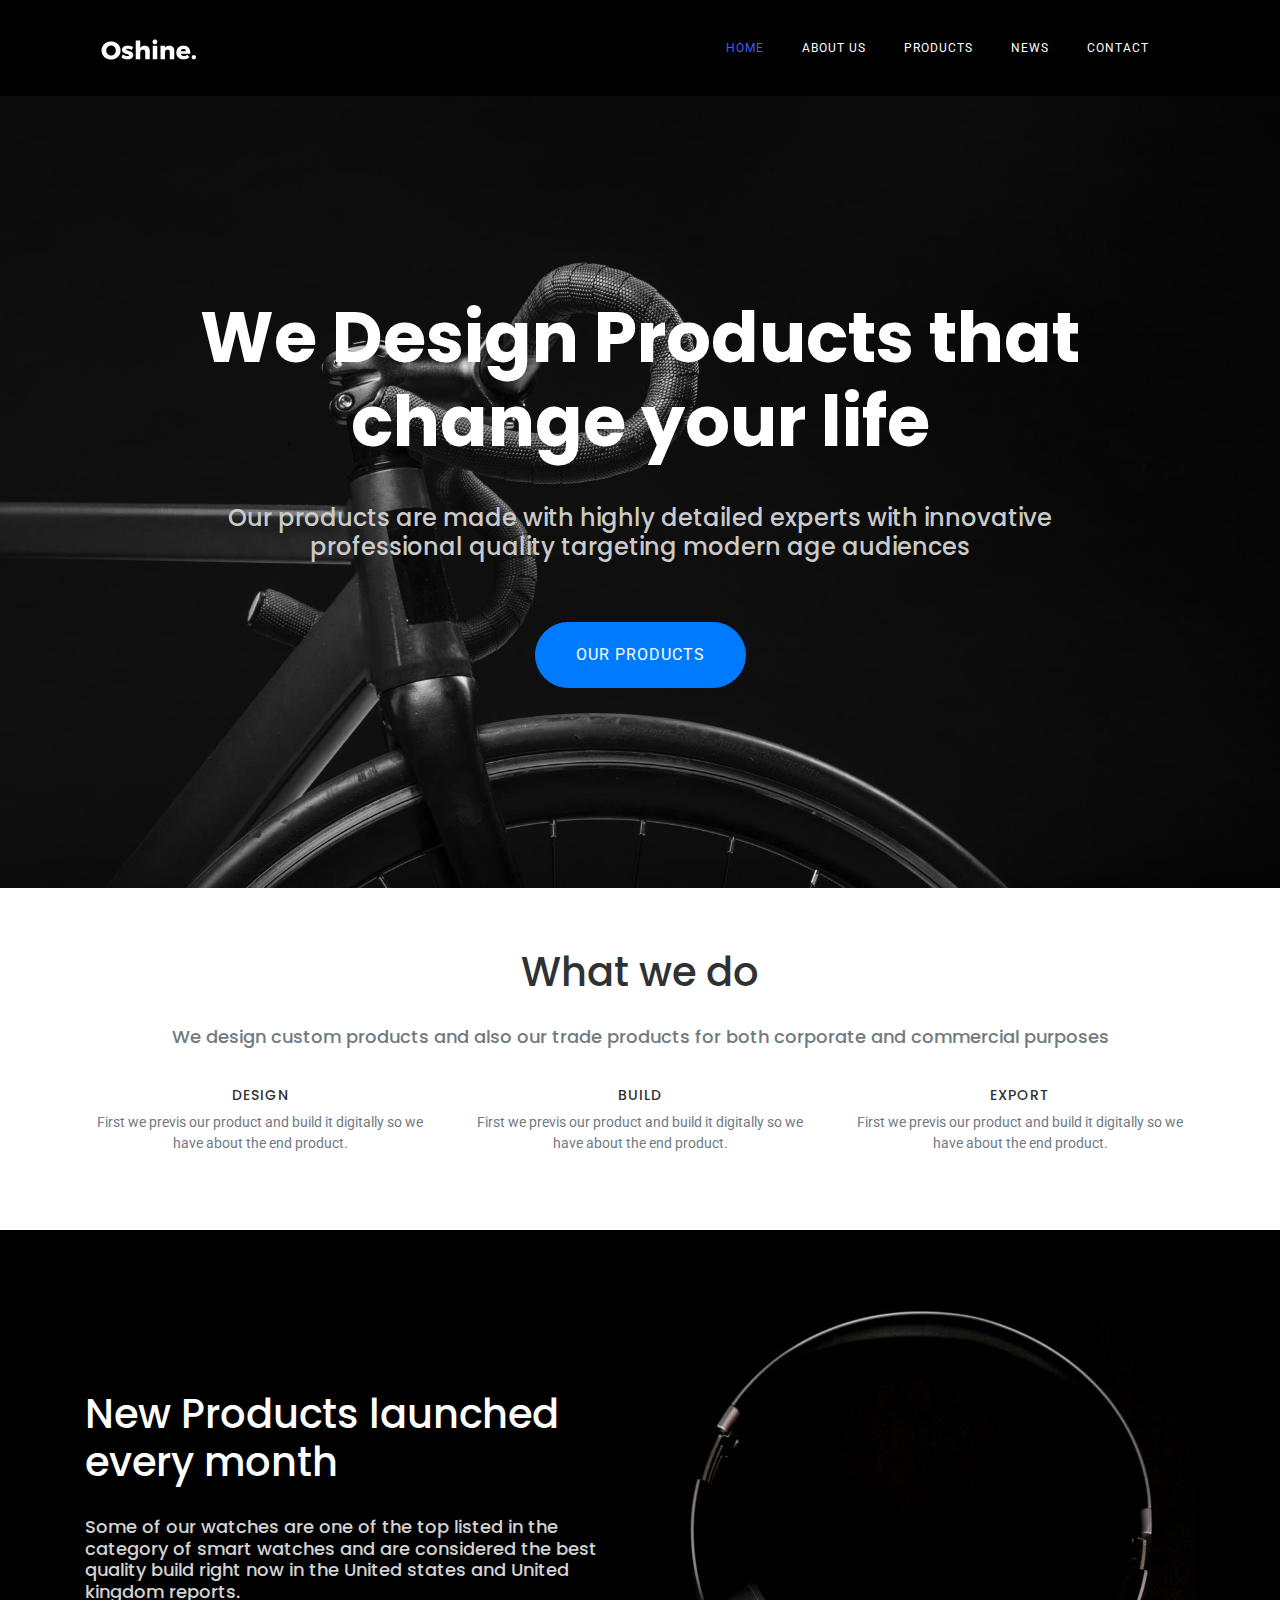
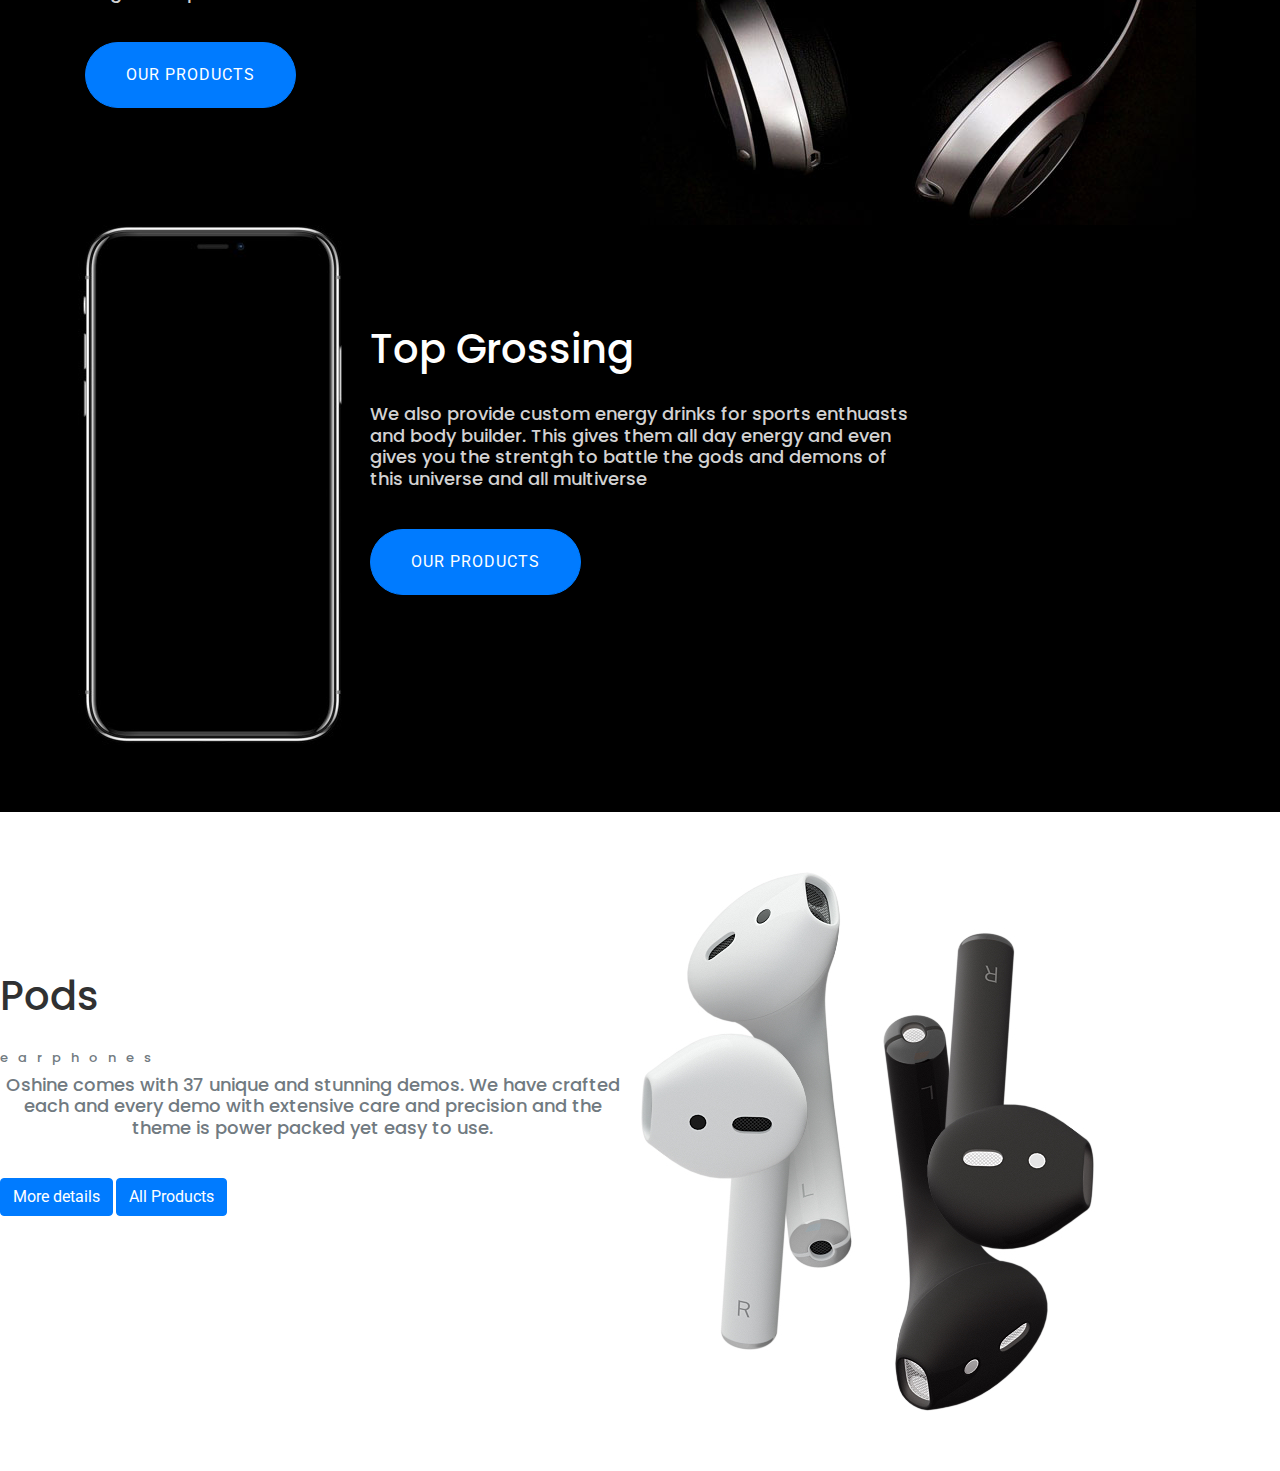
==== index.html @ 994f4b14 "Carga Inicial de Oshine36" ====
<!doctype html>
<html>
<head>
<meta charset="utf-8">
<meta name="viewport" content="width=device-width, initial-scale=1.0">
<title>Oshine 36</title>
<link href="css/bootstrap.min.css" rel="stylesheet">
	<link href="css/bootstrap-custom.css" rel="stylesheet">
<link href="css/style.css" rel="stylesheet" >
</head>
<body>
	
	<header> 
	<div class="container">
								<nav class="navbar navbar-expand-lg navbar-light bg-light">
			<a class="navbar-brand" href="index.html"><img src="img/oshine-min-logo-white.png" class="img-fluid" ></a>  
									
									
									<button class="navbar-toggler" type="button" data-toggle="collapse" data-target="#navbar" aria-controls="navbar" aria-expanded="false" aria-label="Toggle navigation">
				
										<span class="navbar-toggler-icon"></span>
				  </button>

				  <div class="collapse navbar-collapse" id="navbar">
					<ul class="navbar-nav ml-auto">
					  <li class="nav-item active">
						<a class="nav-link" href="index.html">Home</a>
					  </li>
					  <li class="nav-item">
						<a class="nav-link" href="index.html">About Us</a>
					  </li>
					  <li class="nav-item">
						<a class="nav-link" href="sobre_nosotros.html">Products</a>
					  </li>
						<li class="nav-item">
						<a class="nav-link" href="sobre_nosotros.html">News</a>
					  </li>
						<li class="nav-item">
						<a class="nav-link" href="sobre_nosotros.html">Contact</a>
					  </li>
					  </ul>

				  </div>
				</nav>
		 </div> 
	
	</header>
	
	<section id="hero">
	<div class="container">
		
		<h1>We Design Products that <br> change your life</h1>
		
		<h2>Our products are made with highly detailed experts with innovative <br> professional quality targeting modern age audiences</h2>
		
		<a href="#" class="btn btn-primary"> Our products 
		</a>
		</div>
	</section>
	
	<section id="what" class="section">
	<div class="container">
		
		<h2 class="title">What we do</h2>
		<h3 class="subtitle"> We design custom products and also our trade products for both corporate and commercial purposes</h3>
		
		<div class="row">
		
		<article class="col-md-4 col-sm-12 col-xs-12">
			<h4> Design </h4>
			<p> First we previs our product and build it digitally so we have about the end product.</p>
			</article>
			
			<article class="col-md-4 col-sm-12 col-xs-12">
				<h4> Build</h4>
				<p> First we previs our product and build it digitally so we have about the end product.</p>
			
			</article>
			
			<article class="col-md-4 col-sm-12 col-xs-12">
			<h4>Export</h4>
				<p>First we previs our product and build it digitally so we have about the end product.</p>
			</article>
			
		</div>
		
		
		</div>
	</section>
	
	<section id="products" class="section">
	
	<div class="container">
		
		
		<div class="row">
		
		
		<article class="col-md-6 col-sm-12">
			
			<h2 class="title title-ptop"> New Products launched every month</h2>
			
			<h3 class="subtitle"> Some of our watches are one of the top listed in the category of smart watches and are considered the best quality build right now in the United states and United kingdom reports.</h3>
			
			<a href="#" class="btn btn-primary">Our Products</a>
			
			
			</article>
			
			<article>
			
				<img src="img/Headphone-2.jpg" class="img-fluid" alt="headphone">
			</article>
		
		</div>
		
		<div class="row">
		
		<article>
			
				<img src="img/x-top-gross.jpg" class="img-fluid m-auto d-block" alt="headphone">
			</article>
			
			<article class="col-md-6 col-sm-12">
			<h2 class="title title-ptop"> Top Grossing</h2>
			
			<h3 class="subtitle"> We also provide custom energy drinks for sports enthuasts and body builder. This gives them all day energy and even gives you the strentgh to battle the gods and demons of this universe and all multiverse</h3>
			
			<a href="#" class="btn btn-primary">Our Products</a>
			</article>
		</div>
		</div>
	
	</section>
	
	
	<section id="pods" class="section">
	
	<container>
	
		<div class="row">
		
			
			<article class="col-md-6 col-sm-12">
			
				
				
				<h2 class="title title-ptop"> Pods</h2>
				
				<h3> earphones </h3>
				
				<h4 class="subtitle"> Oshine comes with 37 unique and stunning demos. We have crafted each and every demo with extensive care and precision and the theme is power packed yet easy to use.</h4>
				
				<a href="#" class="btn btn-primary">More details</a>
				
				<a href="#" class="btn btn-primary">All Products</a>
			</article>
			
			<article>
			<img src="img/Pods.jpg" class="img-fluid" alt="headphone">
			</article>
		
		
		</div>
		</container>
	</section>
	
	

	<script src="js/jquery.min.js"></script> 
	<script src="js/bootstrap.min.js"> </script>
	
	</body>
</html>
---- css/style.css ----
@import url('https://fonts.googleapis.com/css2?family=Poppins:wght@300;400;600&family=Roboto:wght@300;400;500;700&display=swap');

body{
font-family: 'Roboto', sans-serif;
	font-size: 14px;
	color: #717A81;
	
}


h1,h2,h3,h4,h5,h5,h6{
	
	font-family: 'Poppins', sans-serif;
	
}
header{
	
	background-color: #000000;
	padding: 20px 0;
	text-align: center;
}

#hero{
	
	background-image: url("../img/v36-intro.jpg");
	background-position: center;
	background-repeat: no-repeat;
	background-size: cover;
	text-align: center;
	padding: 200px 0;
	color: #fff;
	
}

#hero h1{
	font-size: 70px;
	font-weight: 700;
}

#hero h2{
	font-size: 24px;
	margin-top:  40px;
	margin-bottom: 60px; 
	color: #CACACA;
}

#hero .btn, 
#products .btn{
	text-transform: uppercase;
	padding: 20px 40px;
	font-weight: 400;
	letter-spacing: 1px;
	border-radius: 40px;
}

.title{
	font-weight:500px;
	text-align: center;
	font-size: 40px;
	color: #303132;
	margin-bottom:30px;
	
}

.subtitle{
	font-size: 18px;
	text-align: center;
	margin-bottom: 40px;
	
}

.section{
	
	padding: 60px 0;
	
}

#what {
	
	text-align: center;
}

#what h4{
	
	font-size: 14px;
	font-weight: 700px;
	text-transform: uppercase;
	color: #303132;
	letter-spacing: 1px;
}

#products{
	background-color: #000;
	color: #fff;
	
}

#products .title{
	
	text-align: left;
	color: #fff;
}

#products .subtitle{
	
	text-align: left;
	color: #d2d2d2;
	font-size: 18px;
}


.title-ptop{
	
	padding-top: 100px;
}

#pods .title{
	
	text-align: left;
}

#pods h3{
	
	
	font-size: 13px;
	letter-spacing: 10px;
}
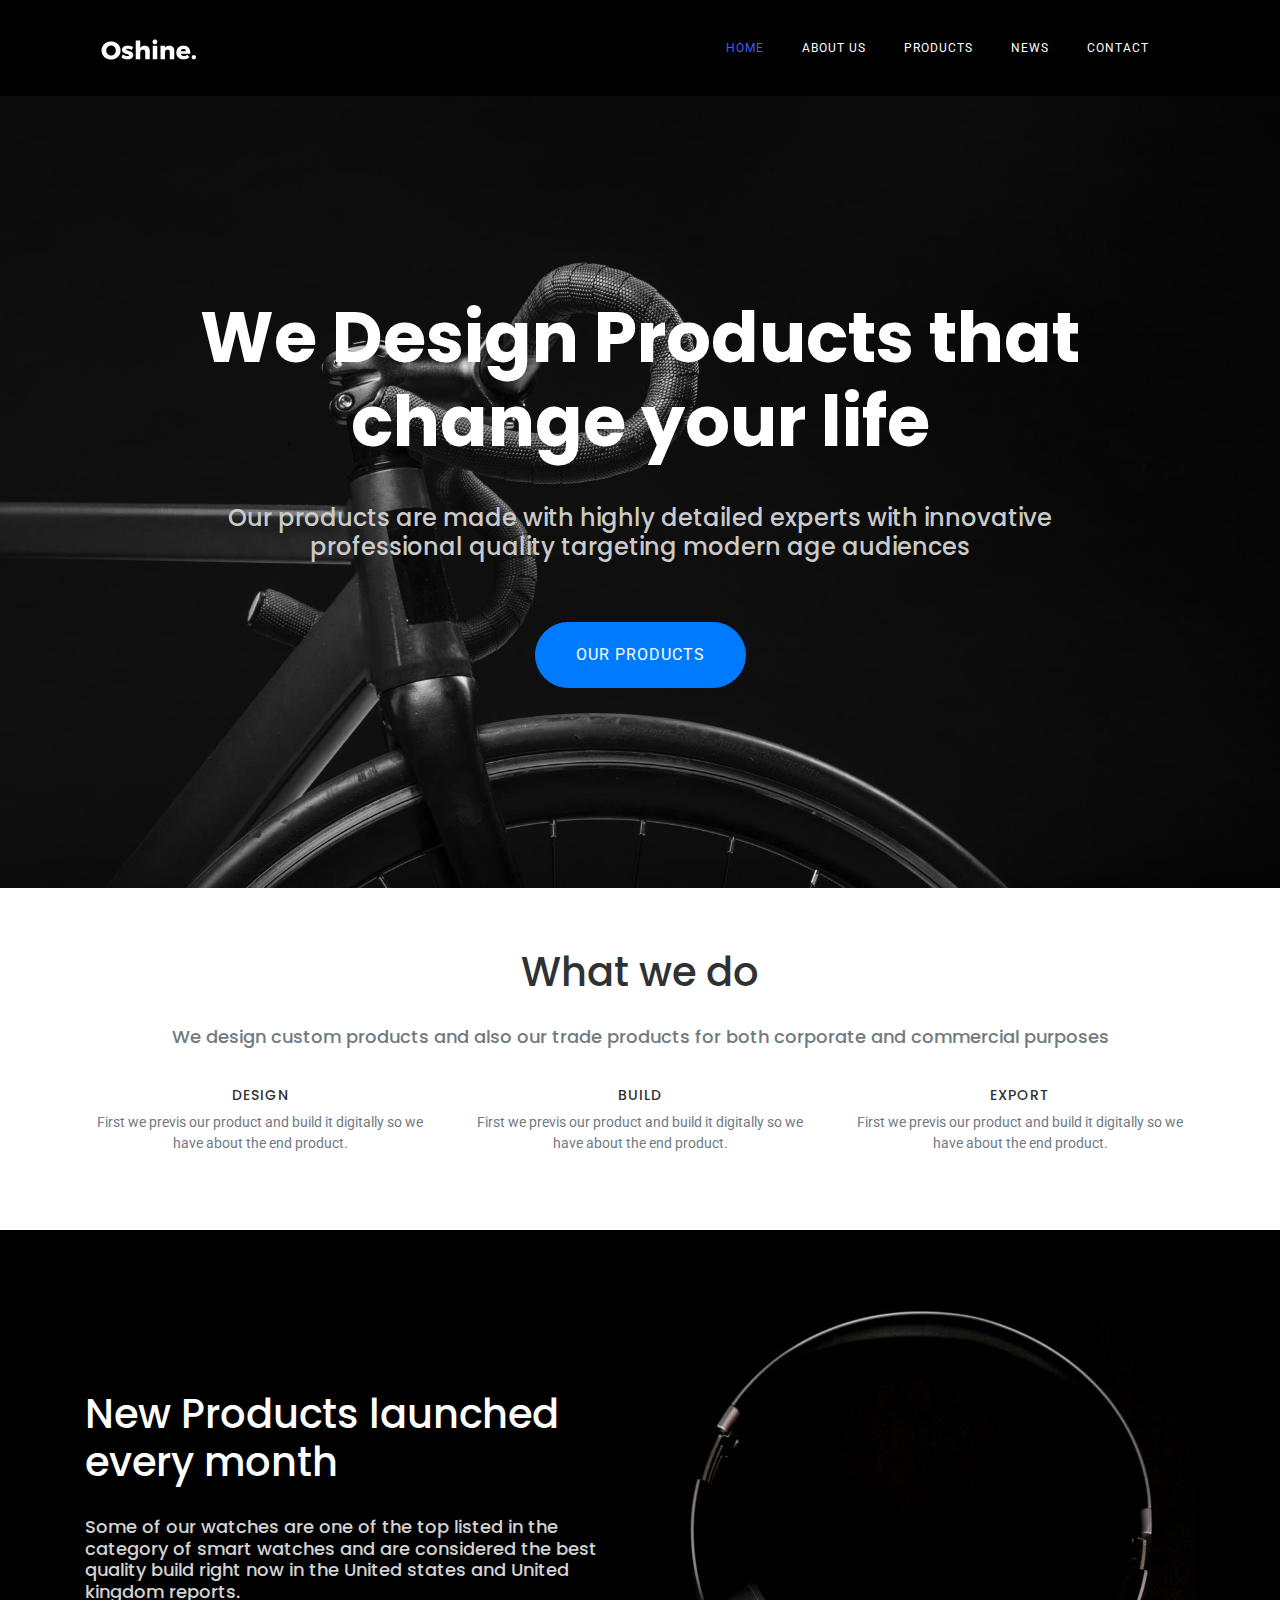
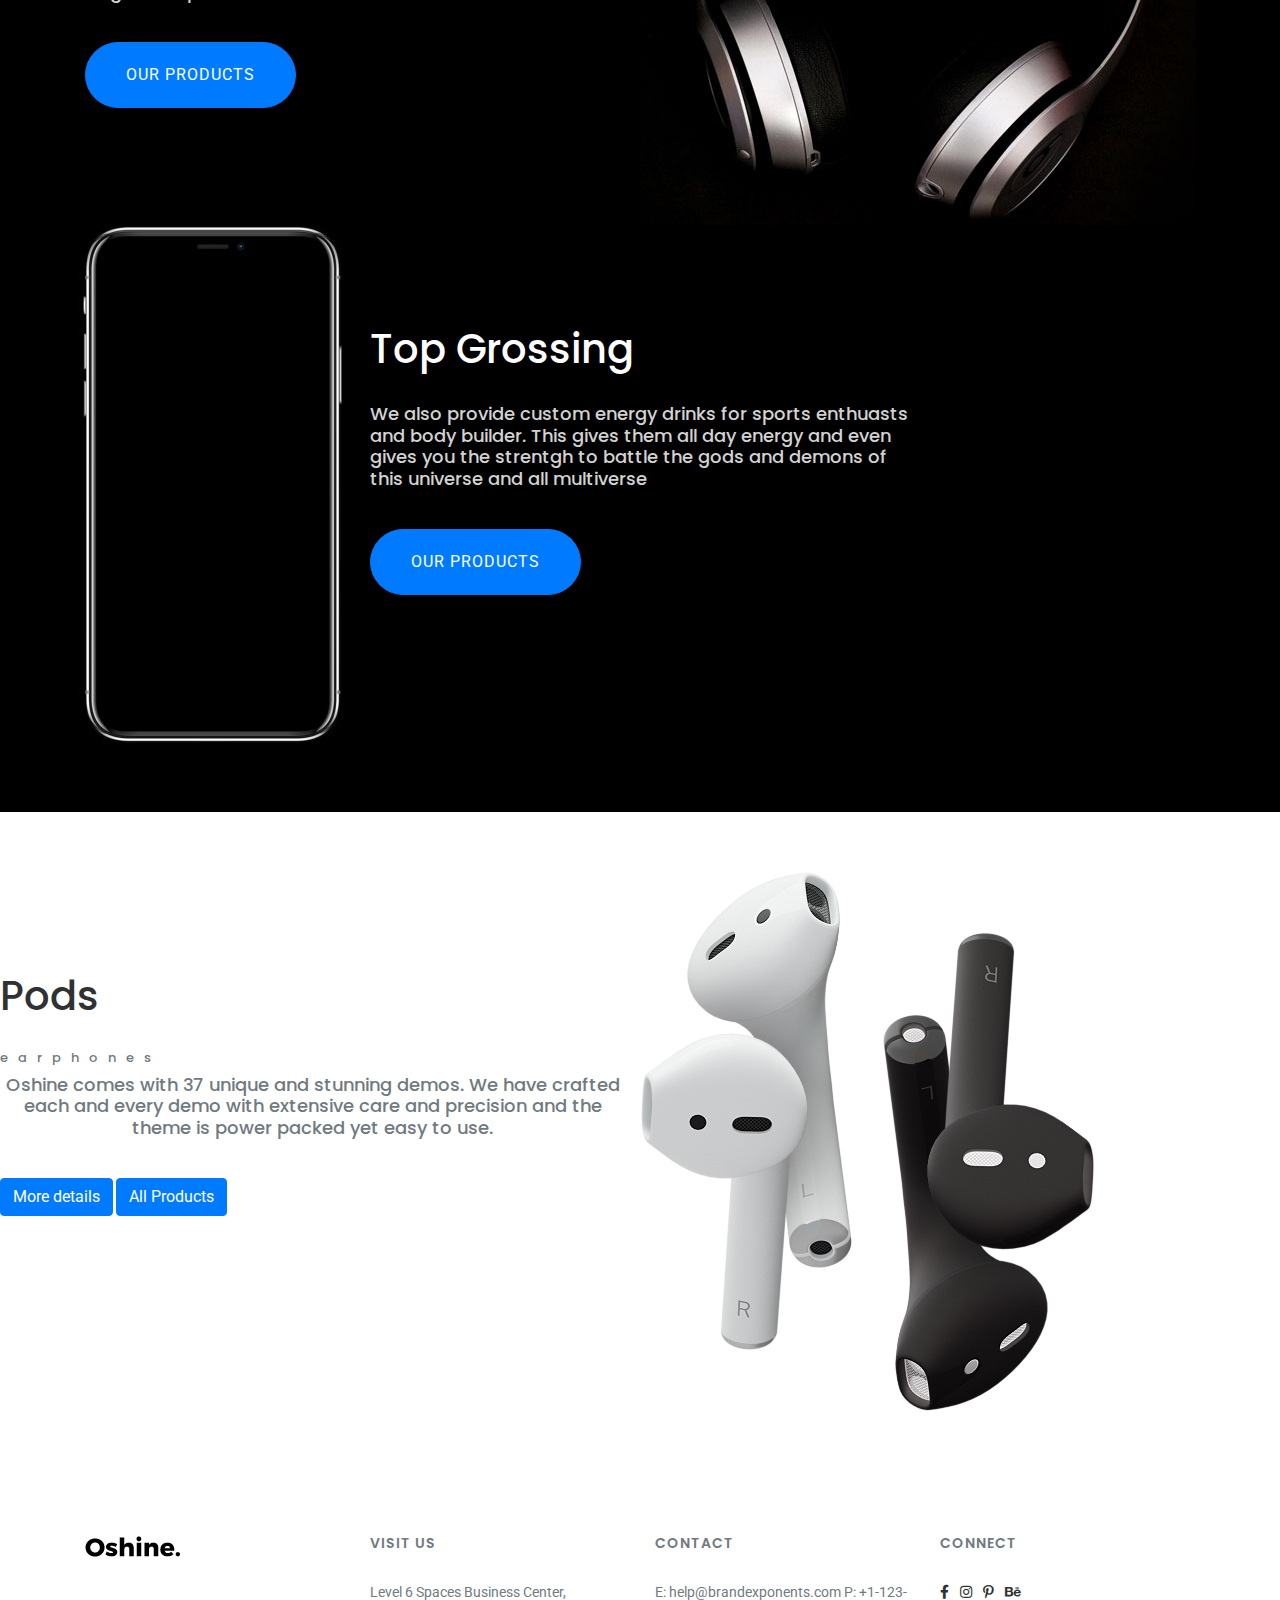
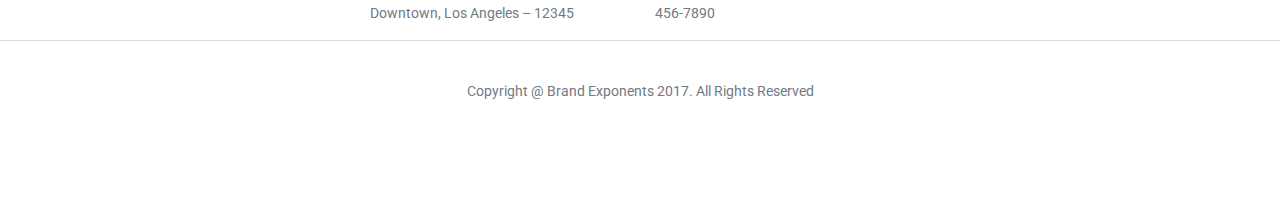
==== commit 1025333b: "Add files via upload" ====
--- a/index.html
+++ b/index.html
@@ -5,8 +5,14 @@
 <meta name="viewport" content="width=device-width, initial-scale=1.0">
 <title>Oshine 36</title>
 <link href="css/bootstrap.min.css" rel="stylesheet">
-	<link href="css/bootstrap-custom.css" rel="stylesheet">
+<link href="css/bootstrap-custom.css" rel="stylesheet">
+<link href="https://cdnjs.cloudflare.com/ajax/libs/font-awesome/5.12.1/css/all.min.css" rel="stylesheet">
 <link href="css/style.css" rel="stylesheet" >
+	
+<!--SEO-->
+<meta name="Keywords" content="oshine 36, about us oshine 36, oshine, best company">
+<meta name="Description" content="">
+	
 </head>
 <body>
 	
@@ -27,7 +33,7 @@
 						<a class="nav-link" href="index.html">Home</a>
 					  </li>
 					  <li class="nav-item">
-						<a class="nav-link" href="index.html">About Us</a>
+						<a class="nav-link" href="about-us.html">About Us</a>
 					  </li>
 					  <li class="nav-item">
 						<a class="nav-link" href="sobre_nosotros.html">Products</a>
@@ -165,10 +171,66 @@
 		</container>
 	</section>
 	
+	<footer>
+	
+		<section id="info">
+		
+			<div class="container">
+			<div class="row">
+				<article class="col-md-3 col-sm-6 col-xs-12">
+				<img src="img/oshine-new-logo-1.png" class="img-fluid">
+				</article>
+				
+				<article class="col-md-3 col-sm-6 col-xs-12">
+				<h3> Visit Us </h3>
+					<p> Level 6 Spaces Business Center,
+							Downtown, Los Angeles – 12345</p>
+				</article>
+				
+				
+				<article class="col-md-3 col-sm-6 col-xs-12">
+				<h3> Contact </h3>
+					<p> E: help@brandexponents.com
+									P: +1-123-456-7890</p>
+				</article>
+				
+				<article class="col-md-3 col-sm-6 col-xs-12">
+				<h3> Connect</h3>
+					<ul class="list-inline">
+					<li class="list-inline-item"> <a href="#"><i class="fab fa-facebook-f"></i></a> </li>
+						<li class="list-inline-item"> <a href="#"><i class="fab fa-instagram"></i></a> 
+						</li>
+						<li class="list-inline-item"> <a href="#"><i class="fab fa-pinterest-p"></i></a> </li>
+						<li class="list-inline-item"> <a href="#"><i class="fab fa-behance"></i></a> </li>
+					</ul>
+				</article>
+				
+				</div>
+			</div>
+		</section>
+		
+		<section id="copy">
+		<div class="container">
+			<p> Copyright @ Brand Exponents 2017. All Rights Reserved </p>
+			</div>	
+		</section>
+		
+	</footer>
 	
 
 	<script src="js/jquery.min.js"></script> 
 	<script src="js/bootstrap.min.js"> </script>
 	
+	<!-- Global site tag (gtag.js) - Google Analytics -->
+<script async src="https://www.googletagmanager.com/gtag/js?id=UA-178021141-1"></script>
+<script>
+  window.dataLayer = window.dataLayer || [];
+  function gtag(){dataLayer.push(arguments);}
+  gtag('js', new Date());
+
+  gtag('config', 'UA-178021141-1');
+</script>
+
+	
 	</body>
 </html>
--- a/css/style.css
+++ b/css/style.css
@@ -32,12 +32,14 @@
 	
 }
 
-#hero h1{
+#hero h1, 
+#slides h1{
 	font-size: 70px;
 	font-weight: 700;
 }
 
-#hero h2{
+#hero h2, 
+#slides h2{
 	font-size: 24px;
 	margin-top:  40px;
 	margin-bottom: 60px; 
@@ -45,12 +47,14 @@
 }
 
 #hero .btn, 
-#products .btn{
+#products .btn, 
+.btn-azul{
 	text-transform: uppercase;
 	padding: 20px 40px;
 	font-weight: 400;
 	letter-spacing: 1px;
 	border-radius: 40px;
+	color: #fff;
 }
 
 .title{
@@ -124,4 +128,91 @@
 	
 	font-size: 13px;
 	letter-spacing: 10px;
+}
+
+.content{
+	padding:  10% 15%
+}
+
+.content .title{
+	
+	text-align:left;
+
+		font-weight:500px;
+	
+	font-size: 40px;
+	color: #303132;
+	margin-bottom:30px;
+}
+
+.content p{
+	
+	font-size: 20px;
+}
+
+.conent .btn{
+	
+	margin-top: 30px;
+}
+.bg-story{
+	background-image: url("../img/v36-intro.jpg");
+	background-position: center;
+	background-size: cover;
+	background-repeat: no-repeat;
+}
+
+.bg-story2{
+	background-image: url("../img/Rectangle-12-Copy.jpg");
+	background-position: center;
+	background-size: cover;
+	background-repeat: no-repeat;
+}
+
+#about-icons{
+	background-color: #101011;	
+}
+
+#about-icons h3{
+	
+	color: #fff;
+	font-size: 20px;
+}
+
+#about-icons p{
+	font-size: 16px;
+}
+
+#about-icons i{
+	font-size: 32px;
+	color: #4859fc;
+}
+
+#about-icons .row{
+	margin-bottom: 3%;
+}
+
+footer{
+	padding: 5% 0;
+}
+
+footer #info h3{
+	
+	font-size: 14px;
+	text-transform: uppercase;
+	font-weight:600;
+	margin-bottom: 30px;
+	letter-spacing: 1px;
+	margin-bottom: 30px;
+}
+
+footer #copy{
+	
+	border-top: 1px solid #ddd;
+	text-align: center;
+	padding: 40px 0;
+}
+
+footer #info a{
+	
+	color: #303132;
 }